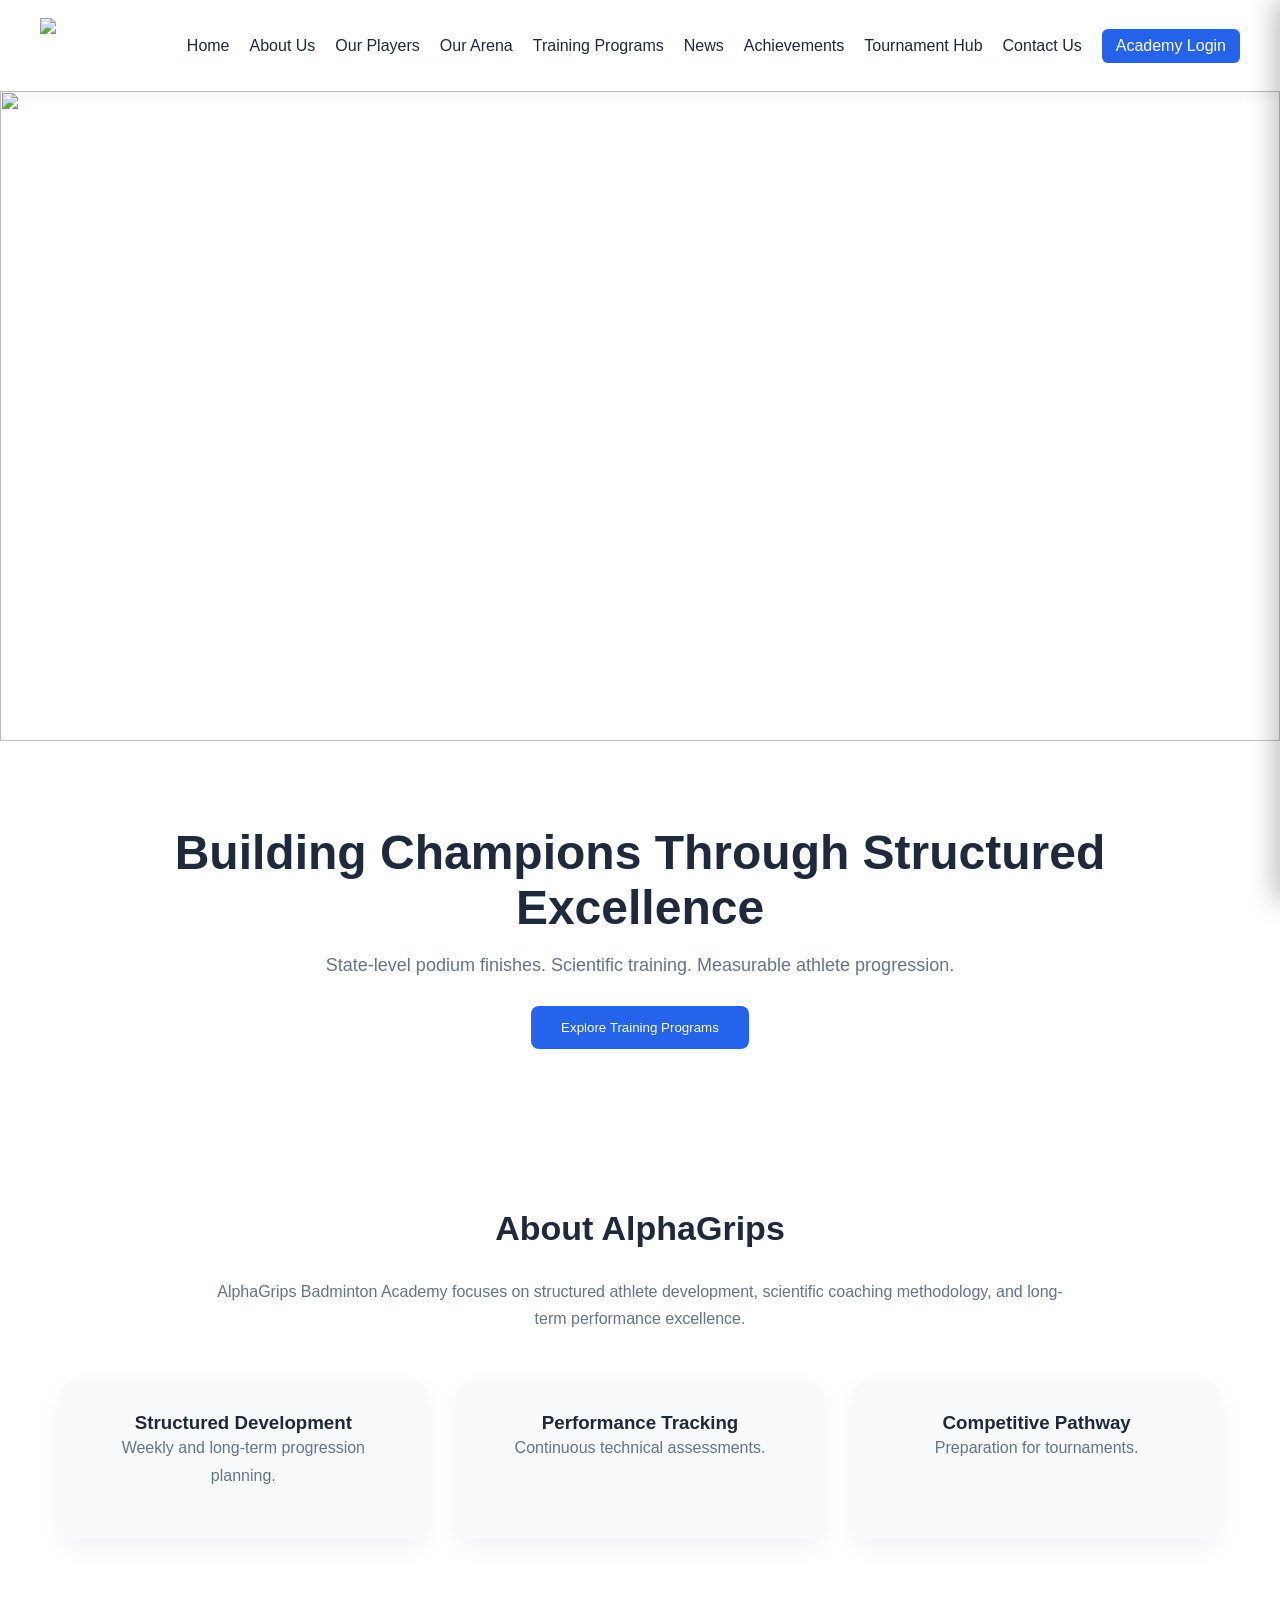
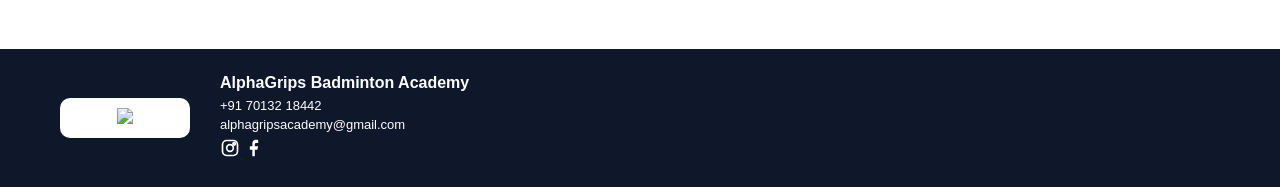
==== Public/index.html @ 7871da33 "Add tournament role isolation and staff management" ====
<!DOCTYPE html>
<html lang="en">

<head>

<link rel="icon" href="favicon.ico">

<meta charset="UTF-8">
<meta name="viewport" content="width=device-width, initial-scale=1.0">

<title>AlphaGrips Badminton Academy</title>

<link rel="stylesheet" href="style.css">

</head>

<body>


<!-- OVERLAY -->

<div class="overlay" id="overlay"></div>


<!-- NAVBAR -->

<header class="navbar">

<div class="container nav-inner">

<img src="https://qtfpnufmzroqnhtjeypq.supabase.co/storage/v1/object/public/imp_pic/logo.png">

<div class="menu-btn" onclick="toggleMenu()">☰</div>

<nav>

<a href="index.html">Home</a>
<a href="about.html">About Us</a>
<a href="players.html">Our Players</a>
<a href="arena.html">Our Arena</a>
<a href="programs.html">Training Programs</a>
<a href="news.html">News</a>
<a href="achievements.html">Achievements</a>
<a href="tournament.html">Tournament Hub</a>
<a href="contact.html">Contact Us</a>

<a href="login.html?portal=academy" class="login">Academy Login</a>

</nav>

</div>

</header>



<!-- MOBILE MENU -->

<div class="mobile-menu" id="menu">

<div class="menu-header">

<img src="https://qtfpnufmzroqnhtjeypq.supabase.co/storage/v1/object/public/imp_pic/logo.png">

<div class="close-btn" onclick="toggleMenu()">✕</div>

</div>

<a href="index.html">Home</a>
<a href="about.html">About Us</a>
<a href="players.html">Our Players</a>
<a href="arena.html">Our Arena</a>
<a href="programs.html">Training Programs</a>
<a href="news.html">News</a>
<a href="achievements.html">Achievements</a>
<a href="tournament.html">Tournament Hub</a>
<a href="contact.html">Contact Us</a>

<a href="login.html?portal=academy" class="login">Academy Login</a>

</div>



<!-- HERO IMAGE -->

<section class="hero-image">

<img src="https://qtfpnufmzroqnhtjeypq.supabase.co/storage/v1/object/public/imp_pic/hero.jpeg">

</section>



<!-- HERO TEXT -->

<section class="hero-text">

<div class="container">

<h1>Building Champions Through Structured Excellence</h1>

<p>
State-level podium finishes. Scientific training. Measurable athlete progression.
</p>

<button onclick="location.href='programs.html'">
Explore Training Programs
</button>

</div>

</section>



<!-- ABOUT -->

<section class="section">

<div class="container">

<h2>About AlphaGrips</h2>

<div class="about-text">

<p>
AlphaGrips Badminton Academy focuses on structured athlete development,
scientific coaching methodology, and long-term performance excellence.
</p>

</div>


<div class="features">

<div class="card">
<h3>Structured Development</h3>
<p>Weekly and long-term progression planning.</p>
</div>

<div class="card">
<h3>Performance Tracking</h3>
<p>Continuous technical assessments.</p>
</div>

<div class="card">
<h3>Competitive Pathway</h3>
<p>Preparation for tournaments.</p>
</div>

</div>

</div>

</section>



<!-- FOOTER -->

<footer class="footer">
<div class="container footer-wrapper">
<div class="footer-logo-card">
<a href="index.html">
<img src="https://qtfpnufmzroqnhtjeypq.supabase.co/storage/v1/object/public/imp_pic/logo.png">
</a>
</div>
<div class="footer-info">
<h3>AlphaGrips Badminton Academy</h3>
<p>+91 70132 18442</p>
<p>alphagripsacademy@gmail.com</p>
<div class="footer-social">
<a href="https://www.instagram.com/alphagripsbadmintonacademy/" target="_blank">
<svg width="26" height="26" viewBox="0 0 24 24" fill="none" stroke="white" stroke-width="2">
<rect x="3" y="3" width="18" height="18" rx="5"/>
<circle cx="12" cy="12" r="4"/>
<circle cx="17" cy="7" r="1.5"/>
</svg>
</a>
<a href="https://www.facebook.com/p/AlphaGrips-BadmintonAcademy-100091860544494/" target="_blank">
<svg width="26" height="26" viewBox="0 0 24 24" fill="white">
<path d="M13 22v-8h3l1-4h-4V8c0-1.2.3-2 2-2h2V2.3C16.6 2.1 15.5 2 14.4 2 11.8 2 10 3.6 10 6.6V10H7v4h3v8h3z"/>
</svg>
</a>
</div>
</div>
</div>
</footer>



<script src="script.js"></script>

</body>
</html>
---- Public/style.css ----
:root{
--primary:#2563eb;
--dark:#0f172a;
--light:#f8fafc;
--text-dark:#1e293b;
--text-light:#64748b;
}

*{
margin:0;
padding:0;
box-sizing:border-box;
font-family:"Segoe UI",Arial;
}

body{
background:white;
color:var(--text-dark);
overflow-x:hidden;
}

.container{
max-width:1200px;
margin:auto;
padding:0 20px;
}

/* NAVBAR */

.navbar{
background:white;
box-shadow:0 4px 12px rgba(0,0,0,0.05);
position:sticky;
top:0;
z-index:1000;
}

.nav-inner{
display:flex;
justify-content:space-between;
align-items:center;
padding:18px 0;
}

.navbar img{
height:55px;
}

nav{
display:flex;
gap:20px;
align-items:center;
}

nav a{
text-decoration:none;
color:var(--text-dark);
font-weight:500;
}

nav a.login{
background:var(--primary);
color:white;
padding:8px 14px;
border-radius:6px;
}

/* BURGER */

.menu-btn{
display:none;
font-size:28px;
cursor:pointer;
}


/* HERO IMAGE (HOME PAGE) */

.hero-image img{
width:100%;
height:650px;
object-fit:cover;
}


/* HERO TEXT (HOME PAGE) */

.hero-text{
text-align:center;
padding:80px 20px;
}

.hero-text h1{
font-size:48px;
margin-bottom:20px;
}

.hero-text p{
font-size:18px;
color:var(--text-light);
margin-bottom:30px;
}

.hero-text button{
padding:14px 30px;
background:var(--primary);
border:none;
border-radius:8px;
color:white;
cursor:pointer;
}


/* HERO (OTHER PAGES) */

.hero{
height:55vh;
background:linear-gradient(rgba(15,23,42,0.7), rgba(15,23,42,0.7)),
url('https://qtfpnufmzroqnhtjeypq.supabase.co/storage/v1/object/public/imp_pic/herobody-pic-programe.png');
background-size:cover;
background-position:center;
display:flex;
align-items:center;
justify-content:center;
color:white;
}

.hero h1{
font-size:46px;
}


/* SECTIONS */

.section{
padding:80px 0;
}

.section h2{
text-align:center;
font-size:34px;
margin-bottom:30px;
}

.section p{
max-width:900px;
margin:auto;
text-align:center;
line-height:1.7;
color:var(--text-light);
margin-bottom:20px;
}


/* ABOUT TEXT */

.about-text{
max-width:850px;
margin:auto;
text-align:center;
}

.about-text p{
line-height:1.7;
color:var(--text-light);
}


/* GRID */

.grid{
display:flex;
gap:30px;
margin-top:50px;
}

.features{
display:flex;
gap:30px;
margin-top:50px;
flex-wrap:wrap;
}


/* CARDS */

.card{
flex:1;
min-width:250px;
background:var(--light);
padding:30px;
border-radius:12px;
box-shadow:0 8px 24px rgba(0,0,0,0.05);
text-align:center;
}


/* FOOTER */

.footer{
background:#0f172a;
padding:50px 0;
color:white;
margin-top:60px;
}

.footer-wrapper{
display:flex;
gap:50px;
align-items:center;
}

.footer-logo-card{
background:white;
padding:15px;
border-radius:14px;
width:160px;
display:flex;
justify-content:center;
}

.footer-logo-card img{
width:100%;
}


/* OVERLAY */

.overlay{
position:fixed;
top:0;
left:0;
width:100%;
height:100%;
background:rgba(0,0,0,0.4);
display:none;
z-index:9998;
}

.overlay.show{
display:block;
}


/* MOBILE MENU */

.mobile-menu{
position:fixed;
top:0;
right:0;
width:300px;
height:100vh;
background:white;
z-index:9999;
transform:translateX(300px);
transition:0.35s;
box-shadow:-6px 0 25px rgba(0,0,0,0.25);
overflow:auto;
}

.mobile-menu.show{
transform:translateX(0);
}

.menu-header{
display:flex;
justify-content:space-between;
align-items:center;
padding:20px;
border-bottom:1px solid #eee;
}

.menu-header img{
height:40px;
}

.close-btn{
font-size:26px;
cursor:pointer;
}

.mobile-menu a{
display:block;
padding:16px 20px;
border-bottom:1px solid #eee;
text-decoration:none;
color:#1e293b;
}

.mobile-menu .login{
margin:20px;
background:#2563eb;
color:white;
text-align:center;
border-radius:6px;
padding:12px;
}


/* MOBILE */

@media(max-width:900px){

nav{
display:none;
}

.menu-btn{
display:block;
}

.grid{
flex-direction:column;
}

.features{
flex-direction:column;
}

.footer-wrapper{
flex-direction:column;
text-align:center;
}

.hero h1{
font-size:30px;
}

.arena-hero-copy h1{
font-size:34px;
}

.arena-hero-copy p{
font-size:16px;
}

.hero-text h1{
font-size:30px;
}

.arena-venue-card,
.arena-process-step,
.arena-cta{
padding:24px;
}

}

/* ===================== */
/* PLAYERS PAGE STYLES */
/* ===================== */

.players-grid{
display:grid;
grid-template-columns:repeat(auto-fit,minmax(260px,1fr));
gap:30px;
}

.player-card{
background:var(--light);
border-radius:14px;
overflow:hidden;
box-shadow:0 8px 24px rgba(0,0,0,0.05);
text-align:center;
transition:0.3s;
padding-bottom:10px;
}

.player-card:hover{
transform:translateY(-6px);
}

/* IMPORTANT – keeps original photo proportions */

.player-card img{
width:100%;
height:auto;
display:block;
}

.player-card h3{
margin:15px 0;
font-size:18px;
}


/* TEAM PHOTO */

.team-photo{
max-width:900px;
margin:40px auto;
}

.team-photo img{
width:100%;
border-radius:20px;
box-shadow:0 20px 40px rgba(0,0,0,0.15);
}

/* ===================== */
/* ARENA PAGE */
/* ===================== */

.arena-hero-copy{
max-width:920px;
text-align:center;
padding:0 20px;
}

.arena-eyebrow{
display:inline-block;
margin-bottom:14px;
font-size:13px;
font-weight:700;
letter-spacing:0.18em;
text-transform:uppercase;
color:#f8b24f;
}

.arena-hero-copy h1{
font-size:48px;
line-height:1.1;
margin-bottom:16px;
}

.arena-hero-copy p{
max-width:760px;
margin:0 auto;
font-size:18px;
line-height:1.7;
color:rgba(255,255,255,0.85);
}

.arena-section-soft{
background:linear-gradient(180deg, #fbfdff 0%, #f4f8fc 100%);
}

.arena-venue-grid{
display:grid;
grid-template-columns:repeat(auto-fit,minmax(320px,1fr));
gap:28px;
margin-top:48px;
}

.arena-venue-card{
background:white;
padding:32px;
border-radius:20px;
box-shadow:0 18px 40px rgba(15,23,42,0.08);
border:1px solid rgba(37,99,235,0.08);
}

.arena-venue-header{
display:flex;
flex-direction:column;
gap:12px;
margin-bottom:18px;
}

.arena-chip{
display:inline-flex;
align-items:center;
width:max-content;
padding:8px 12px;
border-radius:999px;
font-size:12px;
font-weight:700;
letter-spacing:0.08em;
text-transform:uppercase;
background:rgba(37,99,235,0.10);
color:#1d4ed8;
}

.arena-venue-card h3{
font-size:28px;
line-height:1.2;
color:#0f172a;
}

.arena-venue-copy{
text-align:left !important;
max-width:none !important;
margin:0 0 18px 0 !important;
color:#64748b !important;
}

.arena-venue-list{
list-style:none;
display:grid;
gap:12px;
margin-bottom:24px;
}

.arena-venue-list li{
position:relative;
padding-left:20px;
line-height:1.6;
color:#334155;
}

.arena-venue-list li::before{
content:"";
position:absolute;
left:0;
top:10px;
width:8px;
height:8px;
border-radius:50%;
background:#f18716;
}

.arena-venue-actions,
.arena-cta-actions{
display:flex;
gap:14px;
flex-wrap:wrap;
}

.arena-link-btn{
display:inline-flex;
align-items:center;
justify-content:center;
padding:12px 18px;
border-radius:999px;
text-decoration:none;
font-weight:700;
background:white;
border:1px solid rgba(15,23,42,0.14);
color:#1e293b;
transition:0.2s ease;
}

.arena-link-btn.filled{
background:#2563eb;
border-color:#2563eb;
color:white;
box-shadow:0 14px 28px rgba(37,99,235,0.20);
}

.arena-link-btn:hover{
transform:translateY(-1px);
}

.arena-feature-card{
text-align:left;
border:1px solid rgba(15,23,42,0.06);
}

.arena-feature-card h3{
margin-bottom:12px;
font-size:22px;
color:#0f172a;
}

.arena-feature-card p{
text-align:left;
max-width:none;
margin:0;
}

.arena-process-grid{
display:grid;
grid-template-columns:repeat(auto-fit,minmax(240px,1fr));
gap:24px;
margin-top:40px;
}

.arena-process-step{
background:#0f172a;
color:white;
padding:28px;
border-radius:20px;
box-shadow:0 18px 40px rgba(15,23,42,0.14);
}

.arena-process-step span{
display:inline-flex;
align-items:center;
justify-content:center;
width:42px;
height:42px;
border-radius:50%;
background:rgba(241,135,22,0.18);
color:#f8b24f;
font-weight:700;
margin-bottom:18px;
}

.arena-process-step h3{
font-size:22px;
margin-bottom:12px;
}

.arena-process-step p{
text-align:left;
max-width:none;
margin:0;
color:rgba(255,255,255,0.76);
}

.arena-cta{
margin-top:48px;
padding:34px;
border-radius:24px;
background:linear-gradient(135deg, rgba(37,99,235,0.08), rgba(241,135,22,0.10));
border:1px solid rgba(15,23,42,0.08);
text-align:center;
}

.arena-cta h3{
font-size:30px;
margin-bottom:12px;
color:#0f172a;
}

.arena-cta p{
margin-bottom:22px;
}

.arena-images{
display:grid;
grid-template-columns:repeat(auto-fit,minmax(300px,1fr));
gap:25px;
margin-top:60px;
}

.arena-images img{
width:100%;
height:240px;
object-fit:cover;
border-radius:12px;
}


/* ===================== */
/* PROGRAMS PAGE */
/* ===================== */

.program-section{
display:flex;
align-items:center;
gap:60px;
margin-bottom:120px;
}

.program-section:nth-child(even){
flex-direction:row-reverse;
}

.program-image{
flex:1;
}

.program-image img{
width:100%;
border-radius:20px;
box-shadow:0 15px 40px rgba(0,0,0,0.1);
}

.program-content{
flex:1;
text-align:left;
}

.program-content h2{
font-size:34px;
margin-bottom:15px;
}

.program-content p{
color:var(--text-light);
margin-bottom:25px;
line-height:1.7;
text-align:left;   /* Important */
max-width:600px;   /* Keeps text neat */
}

.schedule-title{
font-weight:bold;
margin-bottom:15px;
font-size:18px;
}

.schedule-block{
margin-bottom:15px;
}

@media(max-width:900px){

.program-section{
flex-direction:column !important;
}

}


/* ===================== */
/* NEWS PAGE */
/* ===================== */

.news-grid{
display:grid;
grid-template-columns:repeat(4,1fr);
gap:20px;
}

.news-card{
background:var(--light);
border-radius:12px;
box-shadow:0 6px 18px rgba(0,0,0,0.06);
overflow:hidden;
transition:0.3s;
}

.news-card:hover{
transform:translateY(-4px);
}

.news-card img{
width:100%;
height:200px;
object-fit:cover;
}

.news-content{
padding:16px;
}

.news-content h3{
font-size:17px;
margin-bottom:8px;
}

.news-content p{
color:var(--text-light);
font-size:13px;
margin-bottom:10px;
line-height:1.5;
}

.read-more{
color:var(--primary);
cursor:pointer;
font-weight:600;
font-size:13px;
}


/* ===================== */
/* MODAL - IMPROVED */
/* ===================== */

.modal{
display:none;
position:fixed;
inset:0;
background:rgba(0,0,0,0.75);
justify-content:center;
align-items:center;
z-index:9999;
padding:20px;
}

.modal-box{
background:white;
max-width:800px;
width:95%;
border-radius:16px;
overflow:hidden;
position:relative;
box-shadow:0 30px 60px rgba(0,0,0,0.3);
animation:fadeIn 0.25s ease;
max-height:90vh;
overflow:auto;
}

@keyframes fadeIn{

from{
opacity:0;
transform:translateY(20px);
}

to{
opacity:1;
transform:translateY(0);
}

}

.modal-box img{
width:100%;
height:420px;
object-fit:contain;
background:black;
}

.modal-content{
padding:30px;
text-align:left;
}

.modal-content h2{
margin-bottom:10px;
}

.modal-content p{
color:var(--text-light);
line-height:1.7;
}


/* CLOSE BUTTON */

.close-btn-modal{

position:absolute;
top:10px;
right:10px;
font-size:24px;
cursor:pointer;
background:white;
width:40px;
height:40px;
border-radius:50%;
display:flex;
align-items:center;
justify-content:center;
box-shadow:0 5px 15px rgba(0,0,0,0.25);

}


/* BACK BUTTON */

.modal-back{

margin-top:20px;
display:inline-block;
padding:10px 20px;
background:var(--primary);
color:white;
border-radius:8px;
cursor:pointer;
font-weight:600;
transition:0.2s;

}

.modal-back:hover{
opacity:0.9;
}


/* RESPONSIVE */

@media (max-width:1024px){

.news-grid{
grid-template-columns:repeat(2,1fr);
}

}

@media (max-width:600px){

.news-grid{
grid-template-columns:1fr;
}

.modal-box img{
height:260px;
}

}



/* ===================== */
/* GALLERY PAGE */
/* ===================== */

.gallery-grid{
column-count:4;
column-gap:20px;
}

.gallery-grid img{
width:100%;
margin-bottom:20px;
border-radius:14px;
break-inside:avoid;
cursor:pointer;
opacity:0;
transform:translateY(30px);
transition:all 0.6s ease;
}

.gallery-grid img.visible{
opacity:1;
transform:translateY(0);
}

.gallery-grid img:hover{
transform:scale(1.03);
box-shadow:0 15px 35px rgba(0,0,0,0.15);
}

@media(max-width:1200px){
.gallery-grid{column-count:3;}
}

@media(max-width:768px){
.gallery-grid{column-count:2;}
}

@media(max-width:500px){
.gallery-grid{column-count:1;}
}


/* ===================== */
/* CONTACT PAGE */
/* ===================== */

.contact-wrapper{
display:flex;
gap:60px;
flex-wrap:wrap;
margin-bottom:60px;
}

.contact-info{
flex:1;
min-width:280px;
}

.contact-info h2{
margin-bottom:20px;
}

.contact-info p{
margin-bottom:15px;
color:var(--text-light);
line-height:1.6;
}

.contact-form{
flex:1;
min-width:280px;
background:var(--light);
padding:30px;
border-radius:12px;
box-shadow:0 8px 24px rgba(0,0,0,0.05);
}

.contact-form h2{
margin-bottom:20px;
}

.contact-form input,
.contact-form textarea{

width:100%;
padding:12px;
margin-bottom:15px;
border:1px solid #e2e8f0;
border-radius:6px;
font-size:14px;

}

.contact-form button{

padding:12px;
background:var(--primary);
color:white;
border:none;
border-radius:6px;
cursor:pointer;
width:100%;

}

.contact-form button:hover{
background:#1e40af;
}


/* MAP */

.map{
text-align:center;
margin-top:40px;
}

.map iframe{
width:100%;
max-width:700px;
height:260px;
border:none;
border-radius:12px;
}


/* MOBILE */

@media(max-width:900px){

.contact-wrapper{
flex-direction:column;
}

}


/* ===== COMPACT FOOTER ===== */

.footer{
padding:25px 0;
margin-top:30px;
}

.footer-wrapper{
gap:30px;
align-items:center;
}

.footer-logo-card{
padding:10px;
width:130px;
border-radius:10px;
}

.footer-logo-card img{
width:110px;
}

.footer-info h3{
font-size:16px;
margin-bottom:6px;
}

.footer-info p{
font-size:13px;
margin-bottom:4px;
}

.footer-social{
margin-top:6px;
gap:10px;
}

.footer-social a{
width:32px;
height:32px;
border-radius:6px;
}

.footer-social svg{
width:20px;
height:20px;
}

/* ===================== */
/* CONTACT PAGE - NO SCROLL FIX */
/* Only affects contact.html */
/* ===================== */

.contact-page .section{
padding:30px 0;
min-height:calc(100vh - 180px); /* fits screen between navbar & footer */
display:flex;
align-items:center;
}

.contact-page .contact-wrapper{
margin-bottom:0;
gap:40px;
}

.contact-page .contact-info p{
margin-bottom:8px;
}

.contact-page .contact-form{
padding:20px;
}

.contact-page .contact-form input,
.contact-page .contact-form textarea{
padding:8px;
margin-bottom:10px;
}

.contact-page .contact-form textarea{
height:70px;
}

/* ===================== */
/* TOURNAMENT LANDING */
/* ===================== */

.tournament-landing{
background:
radial-gradient(circle at top left, rgba(38,56,110,0.10), transparent 26%),
radial-gradient(circle at top right, rgba(241,135,22,0.12), transparent 22%),
linear-gradient(180deg, #fbf8f3 0%, #f4efe7 100%);
}

nav a.active-link{
color:#f18716;
font-weight:700;
}

.tournament-hero{
padding:64px 0 40px;
}

.tournament-hero-grid{
display:block;
max-width:840px;
}

.tournament-eyebrow,
.tournament-card-kicker{
font-size:13px;
font-weight:700;
letter-spacing:0.16em;
text-transform:uppercase;
color:#f18716;
}

.tournament-hero h1{
font-size:40px;
line-height:1.12;
margin:10px 0 14px;
color:#1f2957;
}

.tournament-hero-copy-wrap{
max-width:860px;
}

.tournament-subtitle{
font-size:16px;
line-height:1.6;
color:#5f6b85;
max-width:640px;
}

.tournament-hero-actions,
.tournament-directory-actions{
display:flex;
gap:14px;
flex-wrap:wrap;
}

.tournament-hero-actions{
margin-top:22px;
}

.tournament-btn{
display:inline-flex;
align-items:center;
justify-content:center;
padding:12px 20px;
border-radius:999px;
text-decoration:none;
font-weight:700;
transition:0.2s ease;
}

.tournament-btn.primary{
background:linear-gradient(135deg, #f18716, #e27200);
color:white;
box-shadow:0 14px 28px rgba(241,135,22,0.24);
}

.tournament-btn.secondary{
background:white;
border:1px solid rgba(31,41,87,0.14);
color:#1f2957;
}

.tournament-btn.compact{
padding:10px 15px;
font-size:14px;
}

.tournament-btn:hover,
.tournament-inline-login:hover{
transform:translateY(-1px);
}

.tournament-directory-card,
.tournament-help-card{
background:rgba(255,255,255,0.86);
border:1px solid rgba(31,41,87,0.08);
border-radius:22px;
box-shadow:0 18px 42px rgba(15,23,42,0.08);
}

.tournament-directory-section{
padding-top:24px;
}

.tournament-section-head{
display:flex;
justify-content:space-between;
gap:18px;
align-items:flex-end;
margin-bottom:22px;
}

.tournament-directory-links{
display:flex;
gap:12px;
flex-wrap:wrap;
justify-content:flex-end;
}

.tournament-section-head h2{
text-align:left;
margin-bottom:0;
color:#1f2957;
}

.tournament-inline-login{
display:inline-flex;
align-items:center;
justify-content:center;
padding:12px 18px;
border-radius:999px;
text-decoration:none;
font-weight:700;
color:#1f2957;
background:white;
border:1px solid rgba(31,41,87,0.14);
}

.tournament-status-filter{
display:flex;
gap:10px;
flex-wrap:wrap;
margin-bottom:20px;
}

.tournament-status-filter button{
padding:10px 16px;
border:none;
border-radius:999px;
background:rgba(31,41,87,0.08);
color:#1f2957;
cursor:pointer;
}

.tournament-status-filter button.active{
background:#1f2957;
color:white;
}

.tournament-directory-state{
color:#5f6b85;
margin-bottom:14px;
}

.tournament-directory-grid,
.tournament-help-grid{
display:grid;
gap:18px;
}

.tournament-directory-grid{
grid-template-columns:repeat(auto-fit, minmax(280px, 1fr));
}

.tournament-directory-card,
.tournament-help-card{
padding:22px;
}

.tournament-directory-top{
display:flex;
justify-content:space-between;
gap:10px;
align-items:center;
margin-bottom:14px;
}

.tournament-status-pill,
.tournament-code-badge{
display:inline-flex;
align-items:center;
padding:7px 12px;
border-radius:999px;
font-size:12px;
font-weight:700;
text-transform:uppercase;
letter-spacing:0.08em;
}

.tournament-status-pill{
background:rgba(38,56,110,0.10);
color:#1f2957;
}

.tournament-code-badge{
background:rgba(241,135,22,0.12);
color:#b35e05;
}

.tournament-directory-card h3,
.tournament-help-card h3{
font-size:24px;
margin-bottom:10px;
color:#1f2957;
}

.tournament-date-line,
.tournament-location-line,
.tournament-help-card p{
color:#5f6b85;
line-height:1.7;
}

.tournament-date-line{
font-weight:600;
margin-bottom:8px;
}

.tournament-location-line{
margin-bottom:18px;
}

.tournament-help-grid{
grid-template-columns:repeat(auto-fit, minmax(280px, 1fr));
}

@media(max-width:900px){

.tournament-hero{
padding:44px 0 28px;
}

.tournament-hero-grid{
max-width:none;
}

.tournament-hero h1{
font-size:30px;
}

.tournament-section-head{
flex-direction:column;
align-items:flex-start;
}

.tournament-directory-links{
justify-content:flex-start;
}

}

.contact-page .footer{
margin-top:0;
}

/* ===================== */
/* CONTACT PAGE - CLARITY FIX (NO WIDTH CHANGE) */
/* ===================== */

.contact-page .contact-form{
background:#ffffff;
border:1px solid #e2e8f0;
box-shadow:0 6px 18px rgba(0,0,0,0.05);
max-width:520px;   /* prevents stretching */
}

.contact-page .contact-info{
max-width:520px;   /* keeps both sides balanced */
}

.contact-page .contact-wrapper{
justify-content:center;
gap:40px;
}

.contact-page .contact-form label{
font-weight:600;
font-size:14px;
color:#1e293b;
margin-bottom:4px;
display:block;
}

.contact-page .contact-form input,
.contact-page .contact-form textarea,
.contact-page .contact-form select{
background:#f8fafc;
border:1px solid #cbd5e1;
padding:10px;
}

.contact-page .contact-form input:focus,
.contact-page .contact-form textarea:focus,
.contact-page .contact-form select:focus{
outline:none;
border-color:#2563eb;
background:white;
}

.contact-page .contact-form textarea{
height:70px;
}

.contact-page .contact-form form{
display:grid;
gap:10px;
}

.enquiry-status{
padding:12px 14px;
border-radius:10px;
font-weight:600;
}

.enquiry-status.success{
background:#e8f7ee;
color:#157347;
}

.enquiry-status.error{
background:#fdecea;
color:#b42318;
}
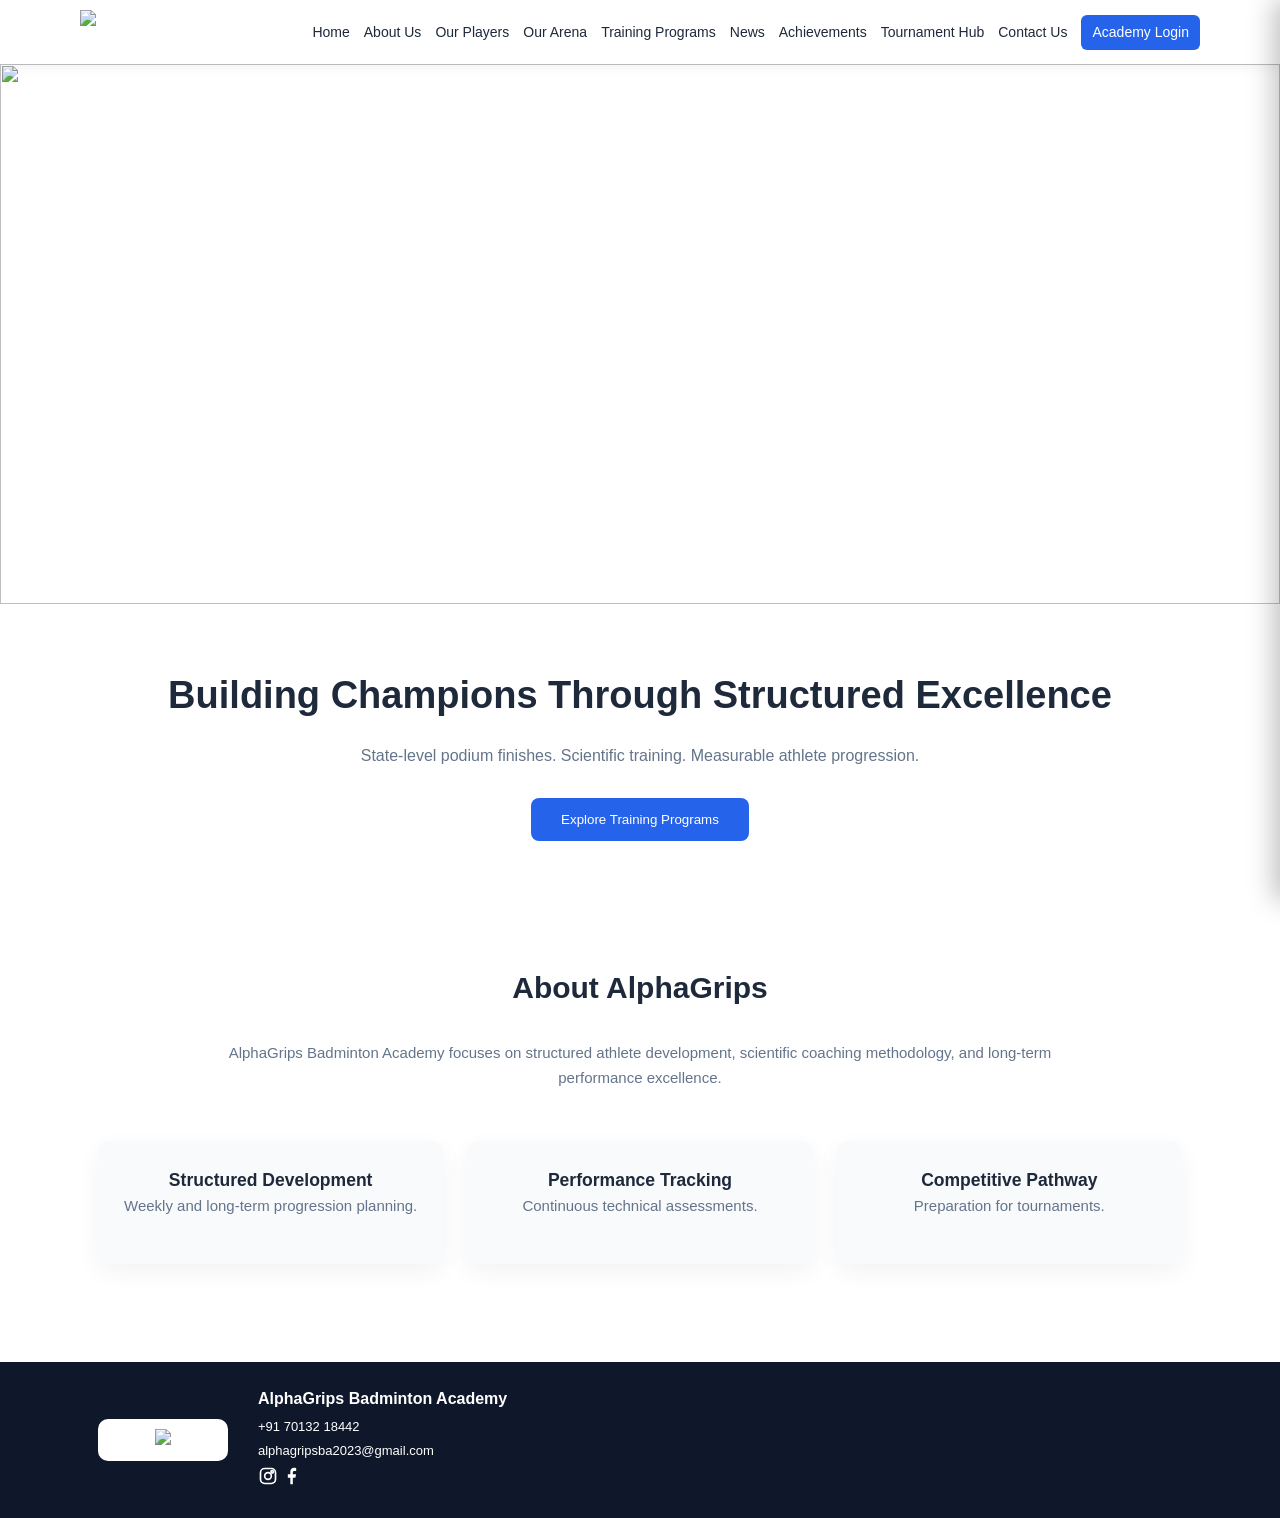
==== commit b778ca7e: "Polish public site content and compact UI scale" ====
--- a/Public/index.html
+++ b/Public/index.html
@@ -169,7 +169,7 @@
 <div class="footer-info">
 <h3>AlphaGrips Badminton Academy</h3>
 <p>+91 70132 18442</p>
-<p>alphagripsacademy@gmail.com</p>
+<p>alphagripsba2023@gmail.com</p>
 <div class="footer-social">
 <a href="https://www.instagram.com/alphagripsbadmintonacademy/" target="_blank">
 <svg width="26" height="26" viewBox="0 0 24 24" fill="none" stroke="white" stroke-width="2">
--- a/Public/style.css
+++ b/Public/style.css
@@ -1,3 +1,8 @@
+html{
+-webkit-text-size-adjust:100%;
+text-size-adjust:100%;
+}
+
 :root{
 --primary:#2563eb;
 --dark:#0f172a;
@@ -17,12 +22,14 @@
 background:white;
 color:var(--text-dark);
 overflow-x:hidden;
+font-size:15px;
+line-height:1.5;
 }
 
 .container{
-max-width:1200px;
+max-width:1120px;
 margin:auto;
-padding:0 20px;
+padding:0 18px;
 }
 
 /* NAVBAR */
@@ -39,16 +46,16 @@
 display:flex;
 justify-content:space-between;
 align-items:center;
-padding:18px 0;
+padding:10px 0;
 }
 
 .navbar img{
-height:55px;
+height:44px;
 }
 
 nav{
 display:flex;
-gap:20px;
+gap:14px;
 align-items:center;
 }
 
@@ -56,12 +63,13 @@
 text-decoration:none;
 color:var(--text-dark);
 font-weight:500;
+font-size:14px;
 }
 
 nav a.login{
 background:var(--primary);
 color:white;
-padding:8px 14px;
+padding:7px 11px;
 border-radius:6px;
 }
 
@@ -78,7 +86,7 @@
 
 .hero-image img{
 width:100%;
-height:650px;
+height:540px;
 object-fit:cover;
 }
 
@@ -87,16 +95,16 @@
 
 .hero-text{
 text-align:center;
-padding:80px 20px;
+padding:56px 18px;
 }
 
 .hero-text h1{
-font-size:48px;
+font-size:38px;
 margin-bottom:20px;
 }
 
 .hero-text p{
-font-size:18px;
+font-size:16px;
 color:var(--text-light);
 margin-bottom:30px;
 }
@@ -126,19 +134,19 @@
 }
 
 .hero h1{
-font-size:46px;
+font-size:36px;
 }
 
 
 /* SECTIONS */
 
 .section{
-padding:80px 0;
+padding:68px 0;
 }
 
 .section h2{
 text-align:center;
-font-size:34px;
+font-size:30px;
 margin-bottom:30px;
 }
 
@@ -170,13 +178,13 @@
 
 .grid{
 display:flex;
-gap:30px;
+gap:24px;
 margin-top:50px;
 }
 
 .features{
 display:flex;
-gap:30px;
+gap:24px;
 margin-top:50px;
 flex-wrap:wrap;
 }
@@ -188,7 +196,7 @@
 flex:1;
 min-width:250px;
 background:var(--light);
-padding:30px;
+padding:26px;
 border-radius:12px;
 box-shadow:0 8px 24px rgba(0,0,0,0.05);
 text-align:center;
@@ -418,7 +426,7 @@
 }
 
 .arena-hero-copy h1{
-font-size:48px;
+font-size:42px;
 line-height:1.1;
 margin-bottom:16px;
 }
@@ -426,7 +434,7 @@
 .arena-hero-copy p{
 max-width:760px;
 margin:0 auto;
-font-size:18px;
+font-size:16px;
 line-height:1.7;
 color:rgba(255,255,255,0.85);
 }
@@ -444,7 +452,7 @@
 
 .arena-venue-card{
 background:white;
-padding:32px;
+padding:28px;
 border-radius:20px;
 box-shadow:0 18px 40px rgba(15,23,42,0.08);
 border:1px solid rgba(37,99,235,0.08);
@@ -472,7 +480,7 @@
 }
 
 .arena-venue-card h3{
-font-size:28px;
+font-size:25px;
 line-height:1.2;
 color:#0f172a;
 }
@@ -568,7 +576,7 @@
 .arena-process-step{
 background:#0f172a;
 color:white;
-padding:28px;
+padding:24px;
 border-radius:20px;
 box-shadow:0 18px 40px rgba(15,23,42,0.14);
 }
@@ -600,7 +608,7 @@
 
 .arena-cta{
 margin-top:48px;
-padding:34px;
+padding:28px;
 border-radius:24px;
 background:linear-gradient(135deg, rgba(37,99,235,0.08), rgba(241,135,22,0.10));
 border:1px solid rgba(15,23,42,0.08);
@@ -608,7 +616,7 @@
 }
 
 .arena-cta h3{
-font-size:30px;
+font-size:27px;
 margin-bottom:12px;
 color:#0f172a;
 }
@@ -1114,7 +1122,7 @@
 }
 
 .tournament-hero{
-padding:64px 0 40px;
+padding:36px 0 20px;
 }
 
 .tournament-hero-grid{
@@ -1132,9 +1140,9 @@
 }
 
 .tournament-hero h1{
-font-size:40px;
+font-size:31px;
 line-height:1.12;
-margin:10px 0 14px;
+margin:8px 0 12px;
 color:#1f2957;
 }
 
@@ -1143,10 +1151,10 @@
 }
 
 .tournament-subtitle{
-font-size:16px;
-line-height:1.6;
+font-size:14px;
+line-height:1.55;
 color:#5f6b85;
-max-width:640px;
+max-width:600px;
 }
 
 .tournament-hero-actions,
@@ -1157,17 +1165,18 @@
 }
 
 .tournament-hero-actions{
-margin-top:22px;
+margin-top:18px;
 }
 
 .tournament-btn{
 display:inline-flex;
 align-items:center;
 justify-content:center;
-padding:12px 20px;
+padding:9px 15px;
 border-radius:999px;
 text-decoration:none;
 font-weight:700;
+font-size:13px;
 transition:0.2s ease;
 }
 
@@ -1277,7 +1286,7 @@
 
 .tournament-directory-card,
 .tournament-help-card{
-padding:22px;
+padding:18px;
 }
 
 .tournament-directory-top{
@@ -1312,7 +1321,7 @@
 
 .tournament-directory-card h3,
 .tournament-help-card h3{
-font-size:24px;
+font-size:20px;
 margin-bottom:10px;
 color:#1f2957;
 }
@@ -1340,7 +1349,7 @@
 @media(max-width:900px){
 
 .tournament-hero{
-padding:44px 0 28px;
+padding:28px 0 18px;
 }
 
 .tournament-hero-grid{
@@ -1348,7 +1357,7 @@
 }
 
 .tournament-hero h1{
-font-size:30px;
+font-size:26px;
 }
 
 .tournament-section-head{
